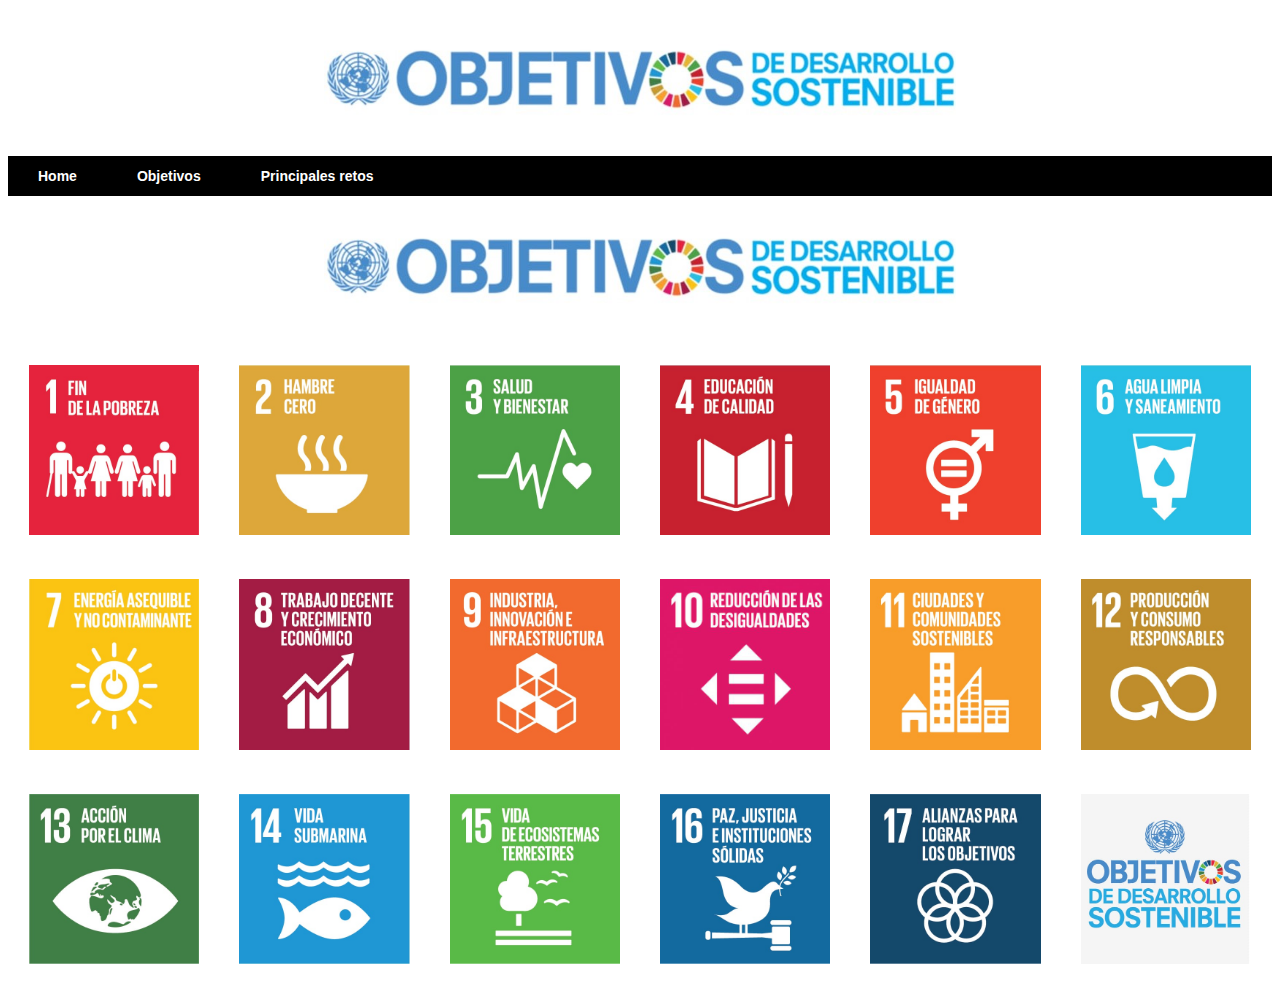
==== index.html @ 3cd6b80f "fix" ====
<!DOCTYPE html>
<html lang="en">
<head>
    <meta charset="UTF-8">
    <meta name="Abel Hernandez" content="width=device-width, initial-scale=1.0">
    <title>ODS</title>
    <link rel="stylesheet" type="text/css" href="style.css">
</head>
<body>  
        <div class="contenedorInicio">
            <a href="https://www.un.org/sustainabledevelopment/es/objetivos-de-desarrollo-sostenible/#"><img class="ImgPortada" src="ImagenesODS/ODSbann.jpg"></a></td>
        </div>
        <div class="navegacion">
            <nav class="dropdownmenu">
                <ul>
                    <li><a href="https://www.un.org/sustainabledevelopment/es/objetivos-de-desarrollo-sostenible/#">Home</a></li>
                    <li><a href="#">Objetivos</a>
                        <ul id="submenu">
                            <li><a href="#">1-6</a>
                                <ul id="subsubmenu">
                                    <li><a href="https://www.un.org/sustainabledevelopment/es/poverty/">1.Fin de la pobreza</a></li>
                                    <li><a href="https://www.un.org/sustainabledevelopment/es/hunger/">2.Hambre cero</a></li>
                                    <li><a href="https://www.un.org/sustainabledevelopment/es/health/">3.Salud y bienestar</a></li>
                                    <li><a href="https://www.un.org/sustainabledevelopment/es/education/">4.Educacion de calidad</a></li>
                                    <li><a href="https://www.un.org/sustainabledevelopment/es/gender-equality/">5.Igualdad de genero</a></li>
                                    <li><a href="https://www.un.org/sustainabledevelopment/es/water-and-sanitation/">6.Agua limpia</a></li>
                                </ul>
                            </li>
                            <li><a href="#">7-12</a>
                                <ul id="subsubmenu">
                                    <li><a href="https://www.un.org/sustainabledevelopment/es/energy/">7.Energia Asequible</a></li>
                                    <li><a href="https://www.un.org/sustainabledevelopment/es/economic-growth/">8.Trabajo decente</a></li>
                                    <li><a href="https://www.un.org/sustainabledevelopment/es/infrastructure/">9.Industria innovacion</a></li>
                                    <li><a href="https://www.un.org/sustainabledevelopment/es/inequality/">10.Reduccion desigualdad</a></li>
                                    <li><a href="https://www.un.org/sustainabledevelopment/es/cities/">11.Ciudades sostenibles</a></li>
                                    <li><a href="https://www.un.org/sustainabledevelopment/es/sustainable-consumption-production/">12.Consumo responsable</a></li>
                                </ul>
                            </li>
                            <li><a href="#">13-17</a>
                                <ul id="subsubmenu">
                                    <li><a href="https://www.un.org/sustainabledevelopment/es/climate-change-2/">13.Accion por el clima</a></li>
                                    <li><a href="https://www.un.org/sustainabledevelopment/es/oceans/">14.Vida submarina</a></li>
                                    <li><a href="https://www.un.org/sustainabledevelopment/es/biodiversity/">15.Vida terrestre</a></li>
                                    <li><a href="https://www.un.org/sustainabledevelopment/es/peace-justice/">16.Paz y justicia</a></li>
                                    <li><a href="https://www.un.org/sustainabledevelopment/es/globalpartnerships/">17.Alianzas para objetivos</a></li>
                                </ul>
                            </li>
                        </ul>
                    </li>
                    <li><a href="Principales retos.html">Principales retos</a>
                        <ul id="submenu">
                            <li><a href="Principales retos.html">1.Instroducción</a></li>
                            <li><a href="Principales retos.html">2.Principales retos ambientales y sociales</a>
                                <ul id="subsubmenu">
                                    <li><a href="Principales retos.html">2.1.Cambio climático</a></li>
                                    <li><a href="Principales retos.html">2.2.Superpoblación</a></li>
                                    <li><a href="Principales retos.html">2.3.Consumo de agua</a></li>
                                    <li><a href="Principales retos.html">2.4.Contaminación</a></li>
                                    <li><a href="Principales retos.html">2.5.Deforestación</a></li>
                                </ul>
                            </li>
                            <li><a href="Principales retos.html">3.Impacto de los actuales problemas medioambientales</a>
                                <ul id="subsubmenu">
                                        <li><a href="Principales retos.html">3.1.Impacto sobre las personas</a></li>
                                        <li><a href="Principales retos.html">3.2.Impacto sobre los sectores productivos</a></li>
                                        <li><a href="Principales retos.html">3.3.Importancia de tranajo tramsversal y las alianzas para frenar los impactos de los retos ambientales</a></li>
                                </ul>
                                </li>
                            <li><a href="Principales retos.html">4.Medidas y acciones para minimizar los impactos ambientales</a>   
                            <ul id="subsubmenu">
                                <li><a href="Principales retos.html">4.1.Eficiencia energética</a></li>
                                <li><a href="Principales retos.html">4.2.Gestion de residuos</a></li>
                                <li><a href="Principales retos.html">4.3.Conservación de los recursos naturales</a></li>
                                <li><a href="Principales retos.html">4.4.Control de la Contaminación</a></li>
                                <li><a href="Principales retos.html">4.5.Movilidad sostenible</a></li>
                                <li><a href="Principales retos.html">4.6.Innovavión tecnológica</a></li>
                            </ul>
                            </li>               
                        </ul>
                    </li>
                </ul>
            </nav>
        </div>
        <div class="contenedorInicio">
            <a href="https://www.un.org/sustainabledevelopment/es/objetivos-de-desarrollo-sostenible/#"><img class="ImgPortada" src="ImagenesODS/ODSbann.jpg"></a></td>
        </div>
        <table>
        <tr>
            <td><a href="https://www.un.org/sustainabledevelopment/es/poverty/"><img class="Imagenes" src="ImagenesODS/ods1.jpg" alt="Fin de la pobreza"></a></td>
            <td><a href="https://www.un.org/sustainabledevelopment/es/hunger/"><img class="Imagenes" src="ImagenesODS/ods2.jpg" alt="Hambre cero"></td>
            <td><a href="https://www.un.org/sustainabledevelopment/es/health/"><img class="Imagenes" src="ImagenesODS/ods3.jpg" alt="Salud y Bienestar"></a></td>
            <td><a href="https://www.un.org/sustainabledevelopment/es/education/"><img class="Imagenes" src="ImagenesODS/ods4.jpg" alt="Educación de calidad"></a></td>
            <td><a href="https://www.un.org/sustainabledevelopment/es/gender-equality/"><img class="Imagenes" src="ImagenesODS/ods5.jpg" alt="Igualdad de género"></a></td>
            <td><a href="https://www.un.org/sustainabledevelopment/es/water-and-sanitation/"><img class="Imagenes" src="ImagenesODS/ods6.jpg" alt="Agua limpia y saneamiento"></a></td>
        </tr>
        <tr>
            <td><a href="https://www.un.org/sustainabledevelopment/es/energy/"><img class="Imagenes" src="ImagenesODS/ods7.jpg" alt="Energía asequible y no contaminante"></a></td>
            <td><a href="https://www.un.org/sustainabledevelopment/es/economic-growth/"><img class="Imagenes" src="ImagenesODS/ods8.jpg" alt="Trabajo decente y crecimiento económico"></a></td>
            <td><a href="https://www.un.org/sustainabledevelopment/es/infrastructure/"><img class="Imagenes" src="ImagenesODS/ods9.jpg" alt="Industria innovación e infraestructura"></a></td>
            <td><a href="https://www.un.org/sustainabledevelopment/es/inequality/"><img class="Imagenes" src="ImagenesODS/ods10.jpg" alt="Reducción de las desigualdades"></a></td>
            <td><a href="https://www.un.org/sustainabledevelopment/es/cities/"><img class="Imagenes" src="ImagenesODS/ods11.jpg" alt="Ciudades y comunidades sostenibles"></a></td>
            <td><a href="https://www.un.org/sustainabledevelopment/es/sustainable-consumption-production/"><img class="Imagenes" src="ImagenesODS/ods12.jpg" alt="Producción y consumo responsables"></a></td>
        </tr>
        <tr>
            <td><a href="https://www.un.org/sustainabledevelopment/es/climate-change-2/"><img class="Imagenes" src="ImagenesODS/ods13.jpg" alt="Acción por el clima"></a></td>
            <td><a href="https://www.un.org/sustainabledevelopment/es/oceans/"><img class="Imagenes" src="ImagenesODS/ods14.jpg" alt="Vida submarina"></a></td>
            <td><a href="https://www.un.org/sustainabledevelopment/es/biodiversity/"><img class="Imagenes" src="ImagenesODS/ods15.jpg" alt="Vida de ecosistemas terrestres"></a></td>
            <td><a href="https://www.un.org/sustainabledevelopment/es/peace-justice/"><img class="Imagenes" src="ImagenesODS/ods16.jpg" alt="Paz, justicia e instituciones solidas"></a></td>
            <td><a href="https://www.un.org/sustainabledevelopment/es/globalpartnerships/"><img class="Imagenes" src="ImagenesODS/ods17.jpg" alt="Alianzas para lograr los objetivos"></a></td>
            <td><a href="https://www.un.org/sustainabledevelopment/es/objetivos-de-desarrollo-sostenible/#"><img class="Imagenes" src="ImagenesODS/ods18.jpg"></a></td>
        </tr>
    </table>

 
</body>
</html>
---- style.css ----
/* ----- ESTILOS GENERALES ----- */
.Imagenes {
    width: 100%; /* Establece el ancho de todas las imágenes al 100% del contenedor */
}

/* Centra el texto dentro del contenedor */
.contenedorInicio {
    width: 100%;
    text-align: center;
}

/* ----- TABLA ----- */
table {
    top: 50%; /* Posiciona la tabla en el 50% de la altura relativa a su contenedor */
    position: relative; /* Mantiene la posición relativa dentro del contenedor */
    width: 100%; /* La tabla ocupa el 100% del ancho disponible */
}

td {
    width: 15%; /* Cada celda ocupa el 15% del ancho total */
    padding: 1.5%; /* Agrega un espacio interno alrededor del contenido de la celda */
}

/* ----- IMÁGENES ----- */
.ImgPortada {
    top: 0; /* Coloca la imagen en la parte superior */
    width: 50%; /* La imagen ocupa el 50% del ancho del contenedor */
}

.imgInicio {
    width: 60%; /* La imagen ocupa el 60% del ancho del contenedor */
}

/* ----- MENÚ DE NAVEGACIÓN ----- */
.dropdownmenu ul, .dropdownmenu li {
    margin: 0px;
    padding: 0px;
    width: 100%; /* Hace que el menú ocupe el ancho completo */
    height: 40px; /* Define la altura de los elementos del menú */
    background-color: black; /* Color de fondo del menú */
}

/* Estilos de la lista del menú */
.dropdownmenu ul {
    list-style: none;
    width: auto;
}

.dropdownmenu li {
    float:left; /* Alinea los elementos de la lista en línea */
    position: relative; /* Posición relativa para los submenús */
    width: auto;
}

/* Estilos generales de los enlaces del menú */
.dropdownmenu a {
    background-color: black;
    color: white;
    display: block;
    font: bold 14px sans-serif;
    padding: 12px 30px;
    text-align: center;
    text-decoration: none;
    width: auto;
}

/* Cambia el fondo de los elementos del menú cuando el usuario pasa el cursor */
.dropdownmenu li:hover a {
    background: aqua;
    color: black;
}

/* ----- SUBMENÚ ----- */
#submenu {
    left: 0;
    position: absolute;
    top: 10%;
    visibility: hidden;
    z-index: 1;
    width: 100%;
    background-color: aqua;
    color: black;
    height: auto;
}

li:hover ul#submenu {
    opacity: 1;
    top: 100%;
    visibility: visible;
}

#submenu li {
    width: 100%;
    height: 100%;
}

#submenu li:hover a {
    background-color: grey; 
}

#submenu a {
    background-color: aqua;
    border: solid goldenrod 1px;
    
    
}

/* ----- SUB-SUBMENÚ ----- */
#subsubmenu {
    opacity: 0;
    position: absolute;
    top: 0px;
    left: 100%;
    visibility: hidden;
    z-index: 1;
    width: 180%;
    background-color: grey;
    text-align: left; /* Alinea correctamente el texto */
   
}

#submenu li:hover ul#subsubmenu {
    opacity: 1;
    visibility: visible;
    color: white;
}

#submenu #subsubmenu li {
    width: 100%;
}

#submenu #subsubmenu li:hover a {
    background-color: grey;
    color: white;
}

#subsubmenu a {
    background-color: grey;
    color: white;
    padding: 10px;
    display: block;
    text-align: left; /* Aseguramos que el texto esté alineado a la izquierda */
}

/* ----- CONFIGURACIÓN DE LA NAVEGACIÓN ----- */
.navegacion {
    position: relative;
    width: 100%; /* Ocupa todo el ancho */
    background-color: black; /* Fondo negro */
    top: 20%; /* Desplazamiento desde la parte superior */
}
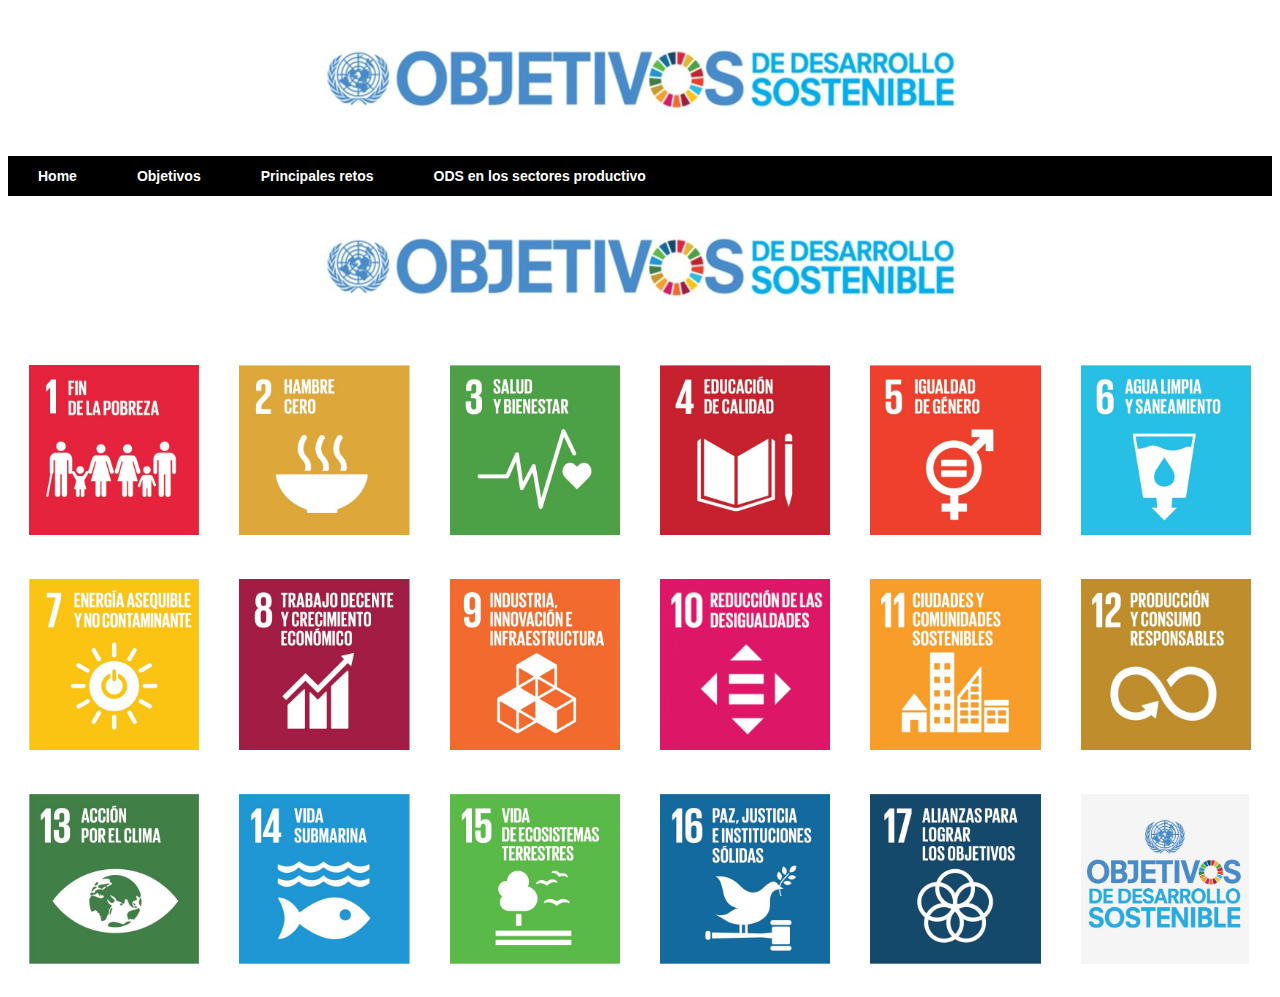
==== commit 46f11749: "fix" ====
--- a/index.html
+++ b/index.html
@@ -78,6 +78,7 @@
                             </li>               
                         </ul>
                     </li>
+                    <li><a href="/ODSSectoresProductivos.html"> ODS en los sectores productivo</a></li>
                 </ul>
             </nav>
         </div>
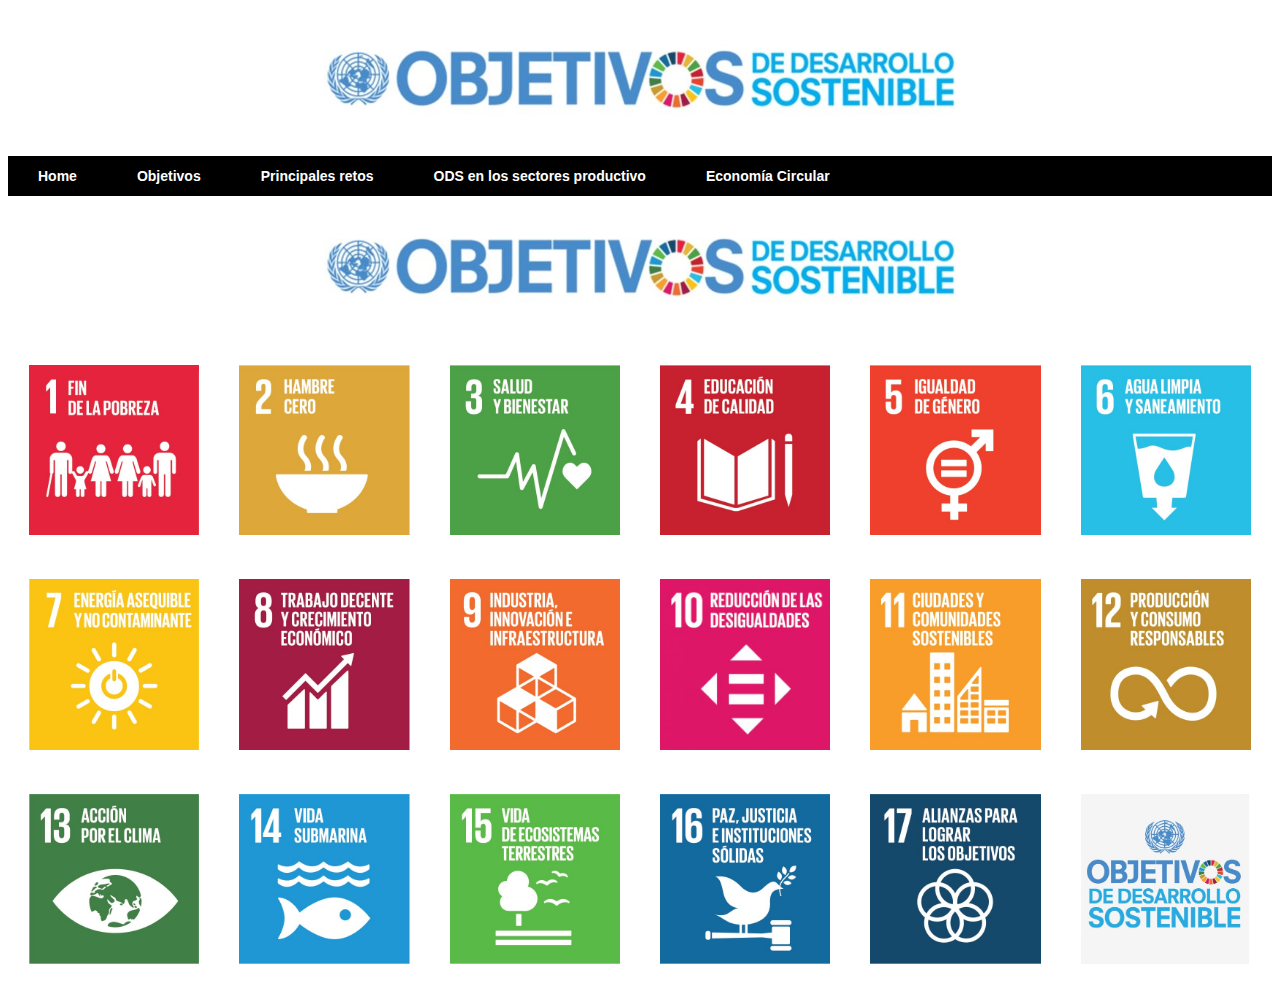
==== commit 8e109808: "ultimo cambio" ====
--- a/index.html
+++ b/index.html
@@ -78,7 +78,8 @@
                             </li>               
                         </ul>
                     </li>
-                    <li><a href="/ODSSectoresProductivos.html"> ODS en los sectores productivo</a></li>
+                    <li><a href="ODSSectoresProductivos.html"> ODS en los sectores productivo</a></li>
+                    <li><a href="EconomiaCircular.html"> Economía Circular</a></li>
                 </ul>
             </nav>
         </div>
